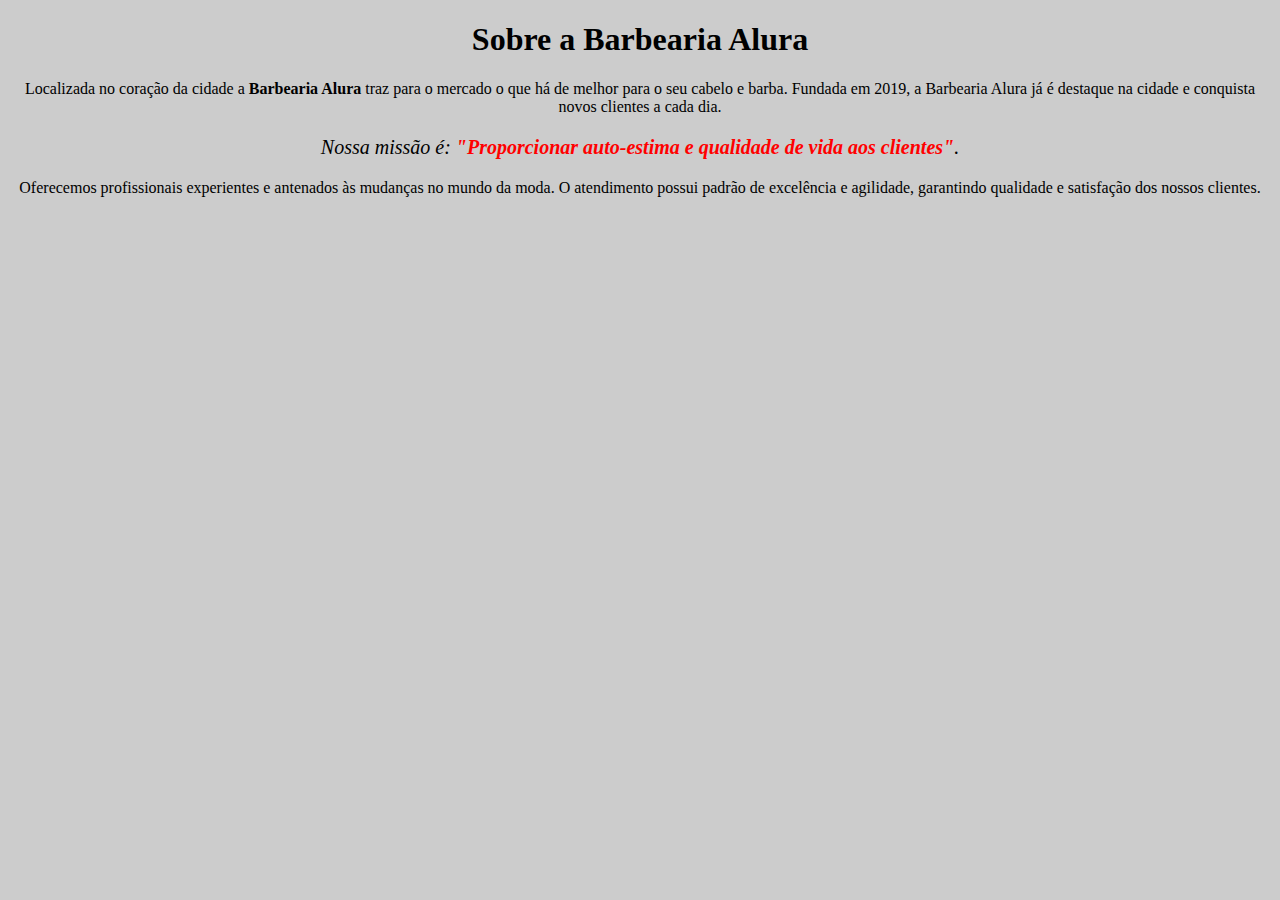
==== index.html @ 48d2217e "Atualizado o Readme, adicionado texto base da página." ====
<!DOCTYPE html>
<html lang="pt-br">
<head>
    <meta charset="UTF-8">
    <meta http-equiv="X-UA-Compatible" content="IE=edge">
    <meta name="viewport" content="width=device-width, initial-scale=1.0">

    <link rel="stylesheet" href="./assets/style.css">

    <title>Barbearia Alura</title>
</head>
<body>
    <h1>Sobre a Barbearia Alura</h1>

    <p>Localizada no coração da cidade a <strong>Barbearia Alura</strong> traz para o mercado o que há de melhor para o seu cabelo e barba. 
        Fundada em 2019, a Barbearia Alura já é destaque na cidade e conquista novos clientes a cada dia.</p>

    <p class="paragrafo-nossa-missao"><em>Nossa missão é: <strong>"Proporcionar auto-estima e qualidade de vida aos clientes"</strong>.</em></p>

    <p>Oferecemos profissionais experientes e antenados às mudanças no mundo da moda. O atendimento possui padrão de excelência e 
        agilidade, garantindo qualidade e satisfação dos nossos clientes.</p>
</body>
</html>
---- assets/style.css ----
* {
    text-align: center;
}

body {
    background-color: #CCCCCC;
}

.paragrafo-nossa-missao {
    font-size: 20px;
}

.paragrafo-nossa-missao em strong {
    color: red;
}
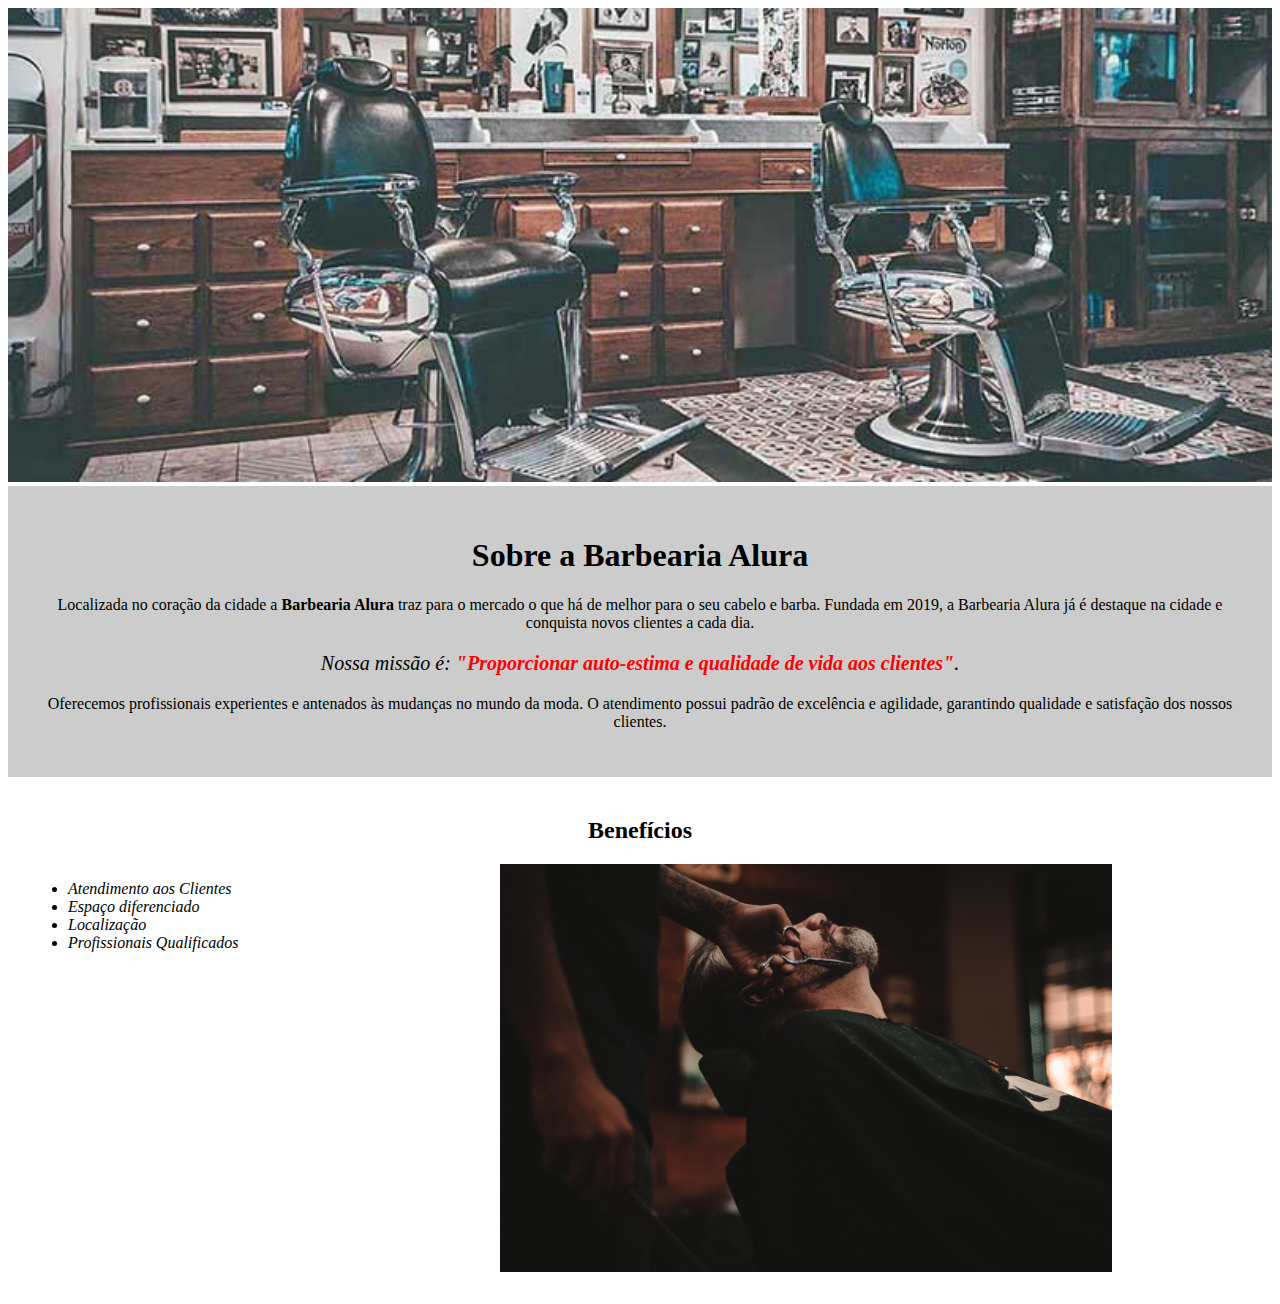
==== commit 16e23e3b: "Adicionando o icone da página, adicionado banner e sessão de benefícios da página." ====
--- a/index.html
+++ b/index.html
@@ -5,19 +5,39 @@
     <meta http-equiv="X-UA-Compatible" content="IE=edge">
     <meta name="viewport" content="width=device-width, initial-scale=1.0">
 
+    <link rel="icon" href="./assets/icon.png" type="image/png">
     <link rel="stylesheet" href="./assets/style.css">
 
     <title>Barbearia Alura</title>
 </head>
 <body>
-    <h1>Sobre a Barbearia Alura</h1>
+    <img id="banner" src="./assets/banner.jpg" alt="Foto mostrando duas cadeiras de barbearia com diversas fotos na parede ao fundo" 
+    title="Foto de uma barbearia">
 
-    <p>Localizada no coração da cidade a <strong>Barbearia Alura</strong> traz para o mercado o que há de melhor para o seu cabelo e barba. 
+    <div class="principal">
+        <h1>Sobre a Barbearia Alura</h1>
+
+        <p>Localizada no coração da cidade a <strong>Barbearia Alura</strong> traz para o mercado o que há de melhor para o seu cabelo e barba. 
         Fundada em 2019, a Barbearia Alura já é destaque na cidade e conquista novos clientes a cada dia.</p>
 
-    <p class="paragrafo-nossa-missao"><em>Nossa missão é: <strong>"Proporcionar auto-estima e qualidade de vida aos clientes"</strong>.</em></p>
+        <p id="paragrafo-nossa-missao"><em>Nossa missão é: <strong>"Proporcionar auto-estima e qualidade de vida aos clientes"</strong>.</em></p>
 
-    <p>Oferecemos profissionais experientes e antenados às mudanças no mundo da moda. O atendimento possui padrão de excelência e 
+        <p>Oferecemos profissionais experientes e antenados às mudanças no mundo da moda. O atendimento possui padrão de excelência e 
         agilidade, garantindo qualidade e satisfação dos nossos clientes.</p>
+    </div>
+
+    <div class="beneficios">
+        <h2>Benefícios</h2>
+
+        <ul>
+            <li class="itens">Atendimento aos Clientes</li>
+            <li class="itens">Espaço diferenciado</li>
+            <li class="itens">Localização</li>
+            <li class="itens">Profissionais Qualificados</li>
+        </ul>
+
+        <img class="imagembeneficios" src="./assets/beneficios.jpg" alt="Foto de um homem tendo sua barba aparada com uma tesoura" 
+        title="Homem fazendo a barba">
+    </div>
 </body>
 </html>--- a/assets/style.css
+++ b/assets/style.css
@@ -1,15 +1,52 @@
-* {
+#banner {
+    width: 100%;
+}
+
+/* Configuração da sessão principal */
+
+.principal {
+    background-color: #CCCCCC;
+    padding: 30px;
+}
+
+h1 {
     text-align: center;
 }
 
-body {
-    background-color: #CCCCCC;
+p {
+    text-align: center;
 }
 
-.paragrafo-nossa-missao {
+#paragrafo-nossa-missao {
     font-size: 20px;
 }
 
-.paragrafo-nossa-missao em strong {
+#paragrafo-nossa-missao em strong {
     color: red;
+}
+
+/* Configuração da sessão de benefícios */
+
+.beneficios {
+    background-color: #ffffff;
+    padding: 20px;
+}
+
+h2 {
+    text-align: center;
+}
+
+ul {
+    display: inline-block;
+    vertical-align: top;
+    width: 20%;
+    margin-right: 15%;
+}
+
+.itens {
+    font-style: italic;
+}
+
+.imagembeneficios {
+    width: 50%;
 }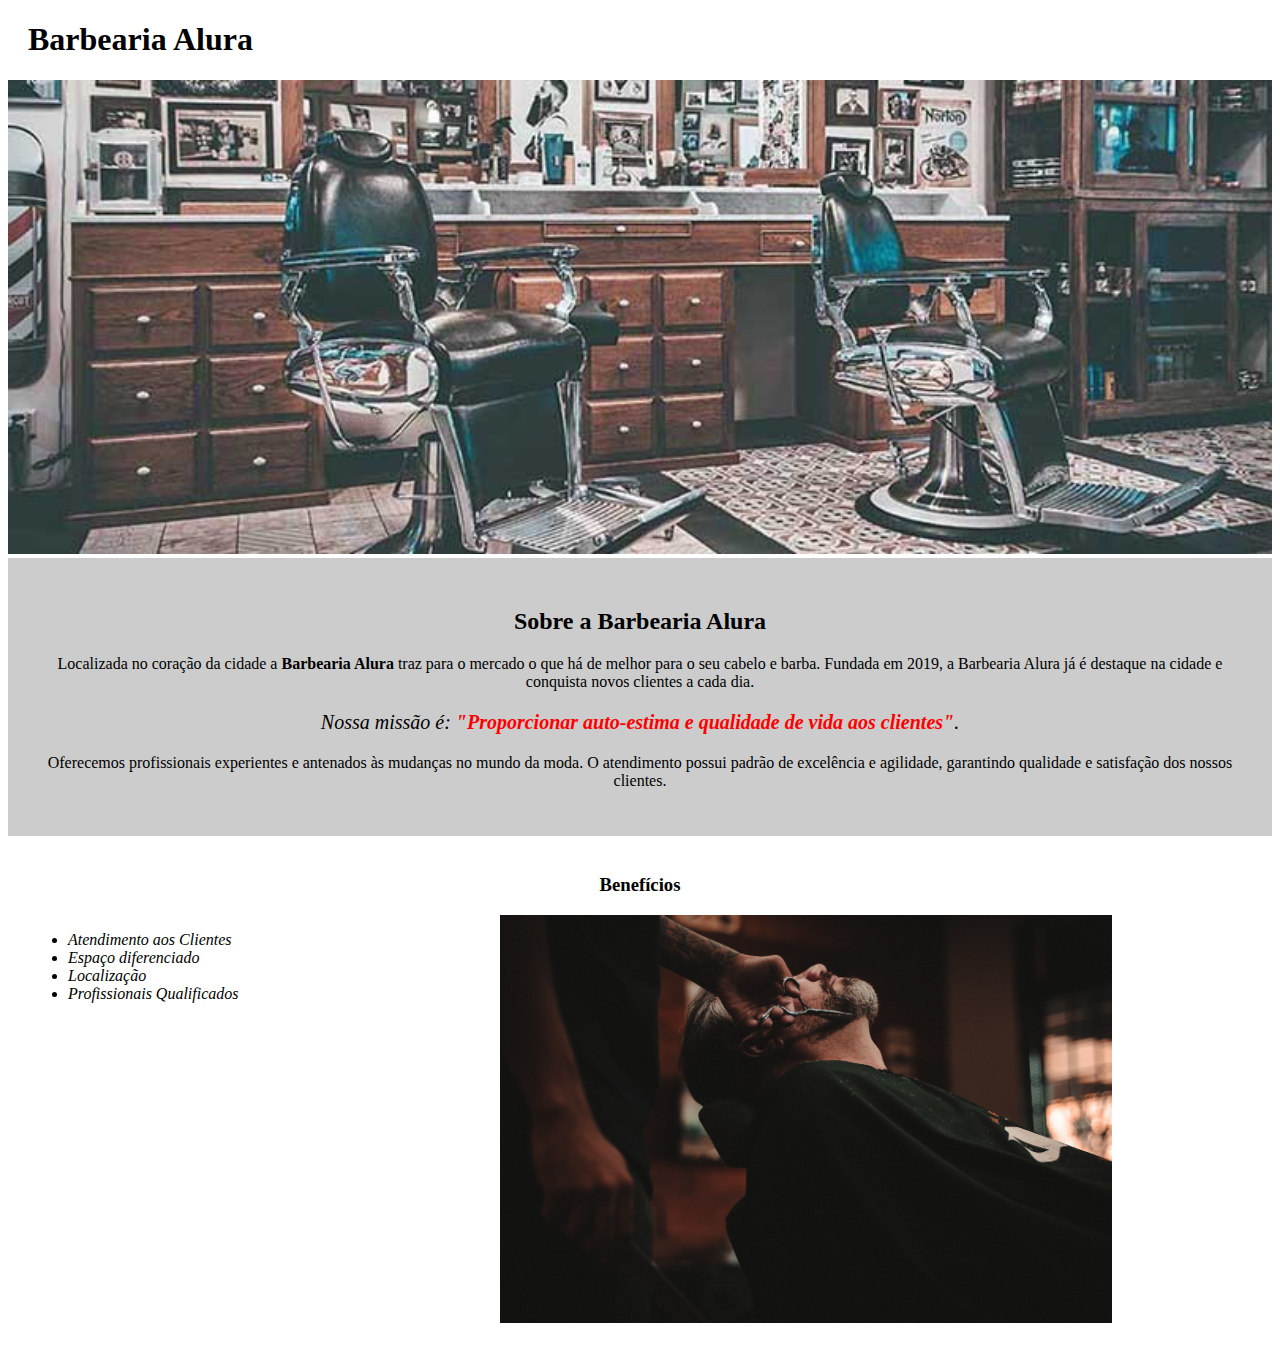
==== commit c4b21277: "Adicionado o cabeçalho da página." ====
--- a/index.html
+++ b/index.html
@@ -11,11 +11,15 @@
     <title>Barbearia Alura</title>
 </head>
 <body>
+    <header>
+        <h1 class="titulo-principal">Barbearia Alura</h1>
+    </header>
+
     <img id="banner" src="./assets/banner.jpg" alt="Foto mostrando duas cadeiras de barbearia com diversas fotos na parede ao fundo" 
     title="Foto de uma barbearia">
 
     <div class="principal">
-        <h1>Sobre a Barbearia Alura</h1>
+        <h2 class="titulo-centralizado">Sobre a Barbearia Alura</h2>
 
         <p>Localizada no coração da cidade a <strong>Barbearia Alura</strong> traz para o mercado o que há de melhor para o seu cabelo e barba. 
         Fundada em 2019, a Barbearia Alura já é destaque na cidade e conquista novos clientes a cada dia.</p>
@@ -27,7 +31,7 @@
     </div>
 
     <div class="beneficios">
-        <h2>Benefícios</h2>
+        <h3 class="titulo-centralizado">Benefícios</h3>
 
         <ul>
             <li class="itens">Atendimento aos Clientes</li>
--- a/assets/style.css
+++ b/assets/style.css
@@ -1,3 +1,17 @@
+/* Configurações gerais */
+
+.titulo-centralizado {
+    text-align: center;
+}
+
+/* Configuração header */
+
+.titulo-principal {
+    padding-left: 20px;
+}
+
+/* Configuração do banner */
+
 #banner {
     width: 100%;
 }
@@ -7,10 +21,6 @@
 .principal {
     background-color: #CCCCCC;
     padding: 30px;
-}
-
-h1 {
-    text-align: center;
 }
 
 p {
@@ -32,10 +42,6 @@
     padding: 20px;
 }
 
-h2 {
-    text-align: center;
-}
-
 ul {
     display: inline-block;
     vertical-align: top;
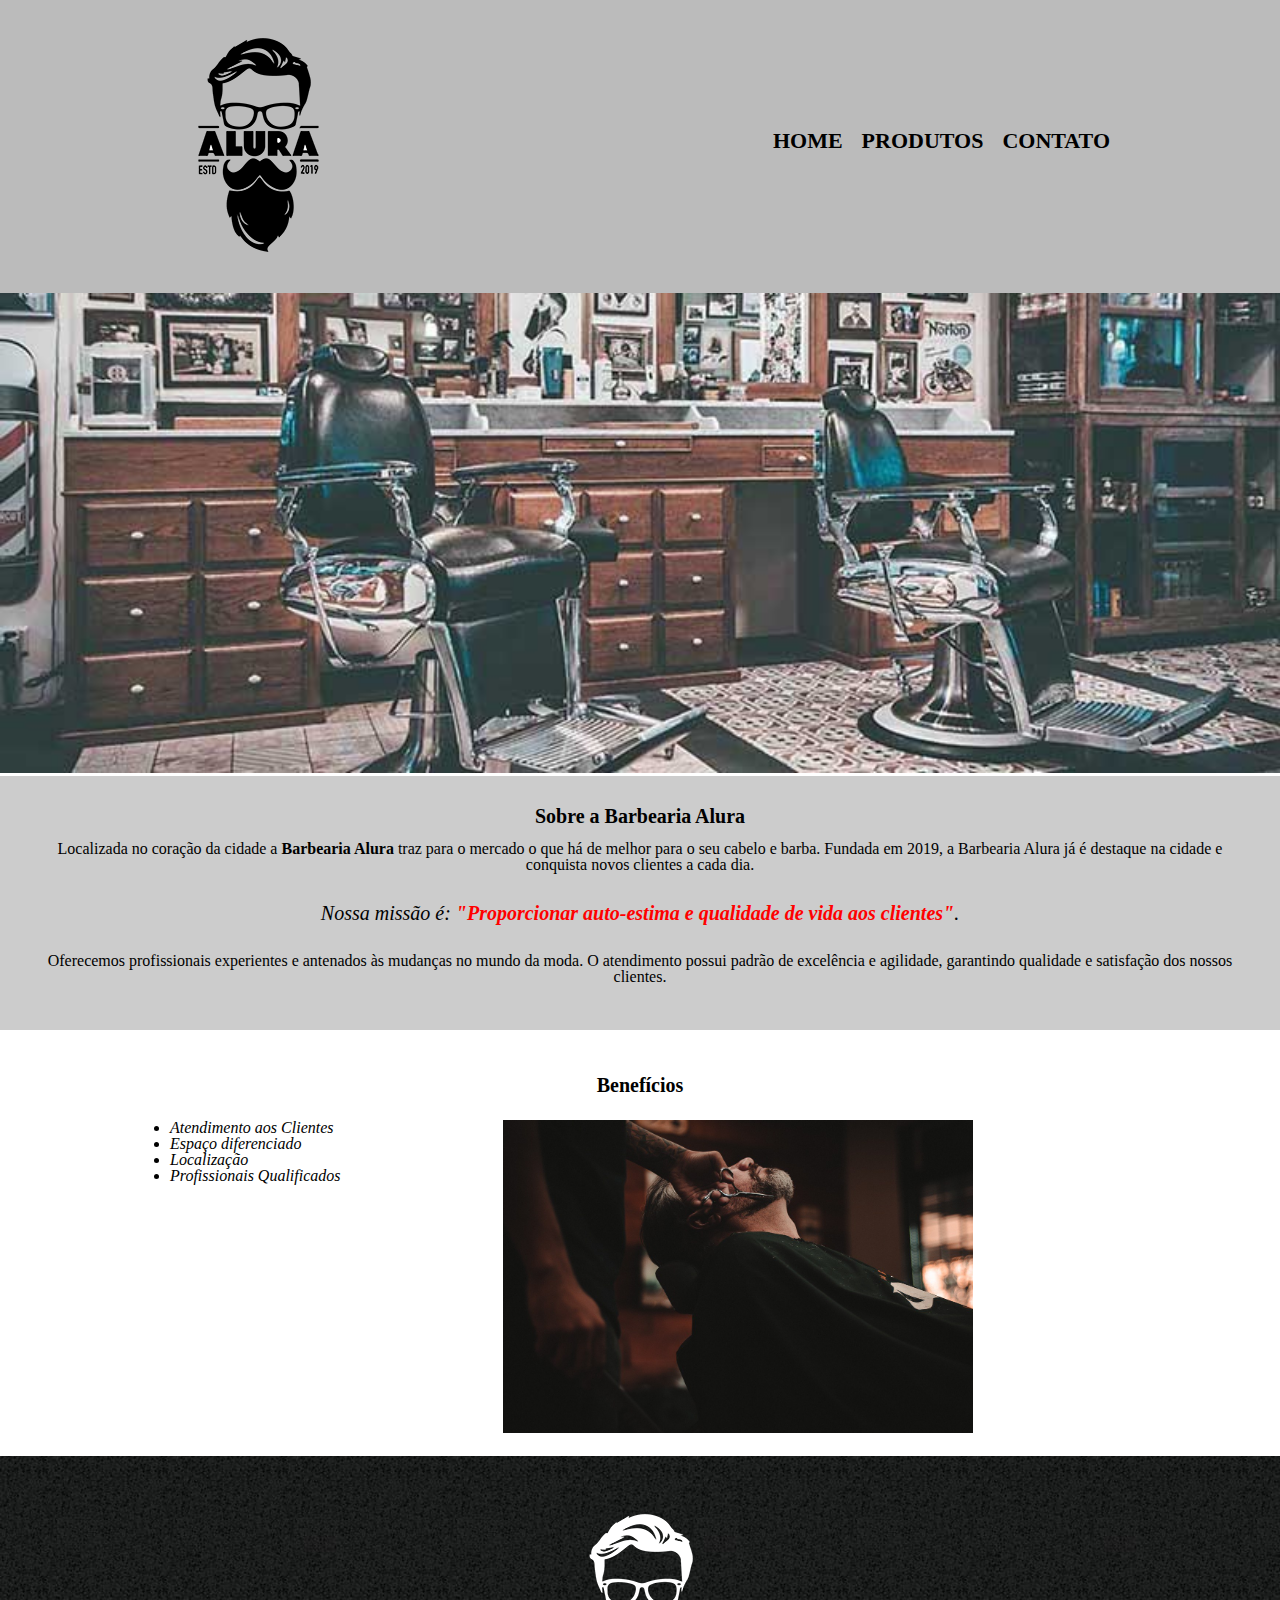
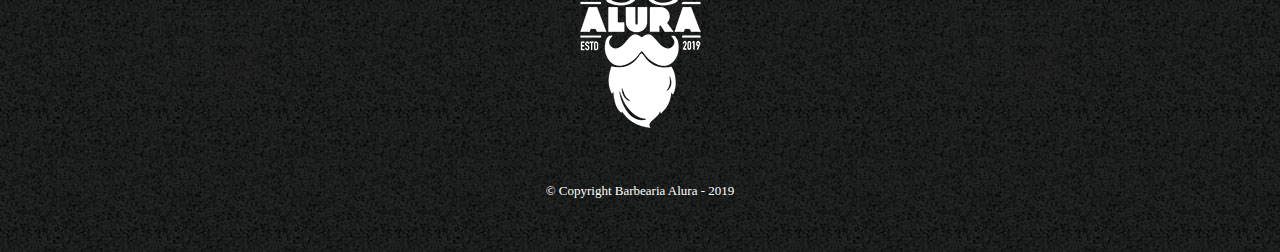
==== commit 7c25e08a: "Adicionado o cabeçalho e o rodapé na página inicial" ====
--- a/index.html
+++ b/index.html
@@ -5,43 +5,66 @@
     <meta http-equiv="X-UA-Compatible" content="IE=edge">
     <meta name="viewport" content="width=device-width, initial-scale=1.0">
 
-    <link rel="icon" href="./assets/icon.png" type="image/png">
-    <link rel="stylesheet" href="./assets/style.css">
+    <link rel="icon" href="./assets/img/icon.png" type="image/png">
+    <link rel="stylesheet" href="./assets/css/reset.css">
+    <link rel="stylesheet" href="./assets/css/style.css">
 
     <title>Barbearia Alura</title>
 </head>
 <body>
     <header>
-        <h1 class="titulo-principal">Barbearia Alura</h1>
+        <div class="caixa">
+            <h1><img src="./assets/img/logo.png" alt="Desenho de um homem com barba e bigode, usando óculos, cabelo com 
+            topete e o nome 'Alura' escrito no lugar do nariz" title="Logo da Barbearia Alura"></h1>
+
+            <nav>
+                <ul>
+                    <li><a href="./index.html">Home</a></li>
+                    <li><a href="./pages/produtos.html">Produtos</a></li>
+                    <li><a href="./pages/contato.html">Contato</a></li>
+                </ul>
+            </nav>
+        </div>
     </header>
 
-    <img id="banner" src="./assets/banner.jpg" alt="Foto mostrando duas cadeiras de barbearia com diversas fotos na parede ao fundo" 
-    title="Foto de uma barbearia">
+    <main>
+        <img id="banner" src="./assets/img/index/banner.jpg" alt="Foto mostrando duas cadeiras de barbearia com diversas fotos na parede ao fundo" 
+        title="Foto de uma barbearia">
 
-    <div class="principal">
-        <h2 class="titulo-centralizado">Sobre a Barbearia Alura</h2>
+        <div class="principal">
+            <h2 class="titulo-centralizado">Sobre a Barbearia Alura</h2>
 
-        <p>Localizada no coração da cidade a <strong>Barbearia Alura</strong> traz para o mercado o que há de melhor para o seu cabelo e barba. 
-        Fundada em 2019, a Barbearia Alura já é destaque na cidade e conquista novos clientes a cada dia.</p>
+            <p>Localizada no coração da cidade a <strong>Barbearia Alura</strong> traz para o mercado o que há de melhor para o seu cabelo e barba. 
+            Fundada em 2019, a Barbearia Alura já é destaque na cidade e conquista novos clientes a cada dia.</p>
 
-        <p id="paragrafo-nossa-missao"><em>Nossa missão é: <strong>"Proporcionar auto-estima e qualidade de vida aos clientes"</strong>.</em></p>
+            <p id="paragrafo-nossa-missao"><em>Nossa missão é: <strong>"Proporcionar auto-estima e qualidade de vida aos clientes"</strong>.</em></p>
 
-        <p>Oferecemos profissionais experientes e antenados às mudanças no mundo da moda. O atendimento possui padrão de excelência e 
-        agilidade, garantindo qualidade e satisfação dos nossos clientes.</p>
-    </div>
+            <p>Oferecemos profissionais experientes e antenados às mudanças no mundo da moda. O atendimento possui padrão de excelência e 
+            agilidade, garantindo qualidade e satisfação dos nossos clientes.</p>
+        </div>
 
-    <div class="beneficios">
-        <h3 class="titulo-centralizado">Benefícios</h3>
+        <div class="beneficios">
+            <h3 class="titulo-centralizado">Benefícios</h3>
 
-        <ul>
-            <li class="itens">Atendimento aos Clientes</li>
-            <li class="itens">Espaço diferenciado</li>
-            <li class="itens">Localização</li>
-            <li class="itens">Profissionais Qualificados</li>
-        </ul>
+            <div class="caixa">
+                <ul>
+                    <li class="itens">Atendimento aos Clientes</li>
+                    <li class="itens">Espaço diferenciado</li>
+                    <li class="itens">Localização</li>
+                    <li class="itens">Profissionais Qualificados</li>
+                </ul>
 
-        <img class="imagembeneficios" src="./assets/beneficios.jpg" alt="Foto de um homem tendo sua barba aparada com uma tesoura" 
-        title="Homem fazendo a barba">
-    </div>
+                <img class="imagembeneficios" src="./assets/img/index/beneficios.jpg" alt="Foto de um homem tendo sua barba aparada com uma tesoura" 
+                title="Homem fazendo a barba">
+            </div>
+        </div>
+    </main>
+
+    <footer>
+        <img src="./assets/img/logo-branco.png" alt="Dsenho de um homem com barba e bigode, usando óculos, cabelo com 
+        topete e o nome 'Alura' escrito no lugar do nariz">
+
+        <p class="copyright">&copy; Copyright Barbearia Alura - 2019</p>
+    </footer>
 </body>
 </html>--- a/assets/css/style.css
+++ b/assets/css/style.css
@@ -0,0 +1,119 @@
+/* Configurações gerais */
+
+.titulo-centralizado {
+    text-align: center;
+    font-weight: bold;
+    font-size: 20px;
+}
+
+/* Configuração header */
+
+header {
+    background-color: #BBBBBB;
+    padding: 20px 0;
+}
+
+.caixa {
+    position: relative;
+    width: 940px;
+    margin: 0 auto;
+}
+
+nav {
+    position: absolute;
+    top: 110px;
+    right: 0;
+}
+
+nav li {
+    display: inline;
+    margin: 0 0 0 15px;
+}
+
+nav a {
+    text-transform: uppercase;
+    color: #000000;
+    font-weight: bold;
+    font-size: 22px;
+    text-decoration: none;
+}
+
+nav a:hover {
+    color: #C78C19;
+    text-decoration: underline;
+}
+
+/* Configuração do banner */
+
+#banner {
+    width: 100%;
+}
+
+/* Configuração da sessão principal */
+
+.principal {
+    background-color: #CCCCCC;
+    padding: 30px;
+}
+
+.principal strong {
+    font-weight: bold;
+}
+
+p {
+    text-align: center;
+    padding: 15px 0;
+}
+
+#paragrafo-nossa-missao {
+    font-size: 20px;
+}
+
+#paragrafo-nossa-missao em {
+    font-style: italic;
+}
+
+#paragrafo-nossa-missao em strong {
+    color: red;
+}
+
+/* Configuração da sessão de benefícios */
+
+.beneficios {
+    background-color: #ffffff;
+    padding: 20px;
+}
+
+.beneficios h3 {
+    padding: 25px 0;
+}
+
+.beneficios ul {
+    list-style: disc;
+    display: inline-block;
+    vertical-align: top;
+    width: 20%;
+    margin-right: 15%;
+}
+
+.itens {
+    font-style: italic;
+}
+
+.imagembeneficios {
+    width: 50%;
+}
+
+/* Configuração do footer */
+
+footer {
+    text-align: center;
+    background: url("../img/bg.jpg");
+    padding: 40px 0;
+}
+
+.copyright {
+    color: #ffffff;
+    font-size: 13px;
+    margin: 20px 0 0;
+}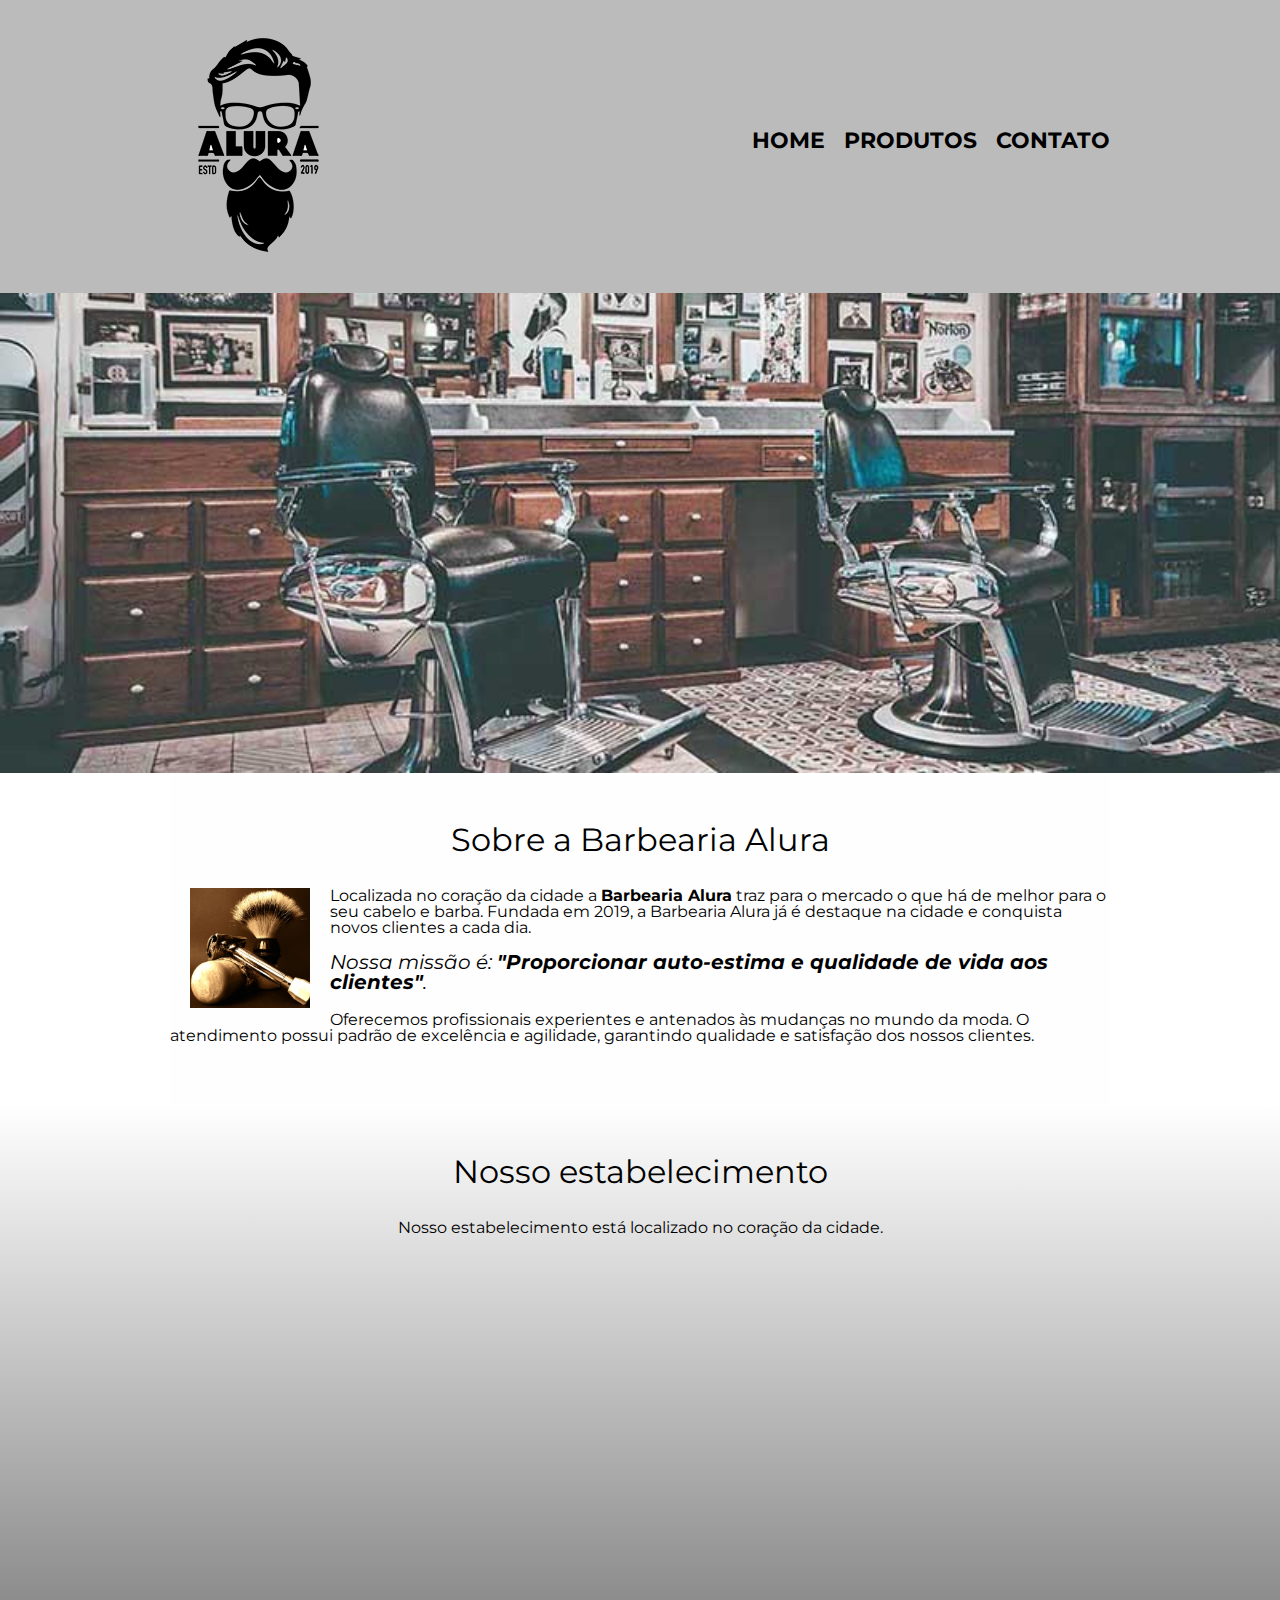
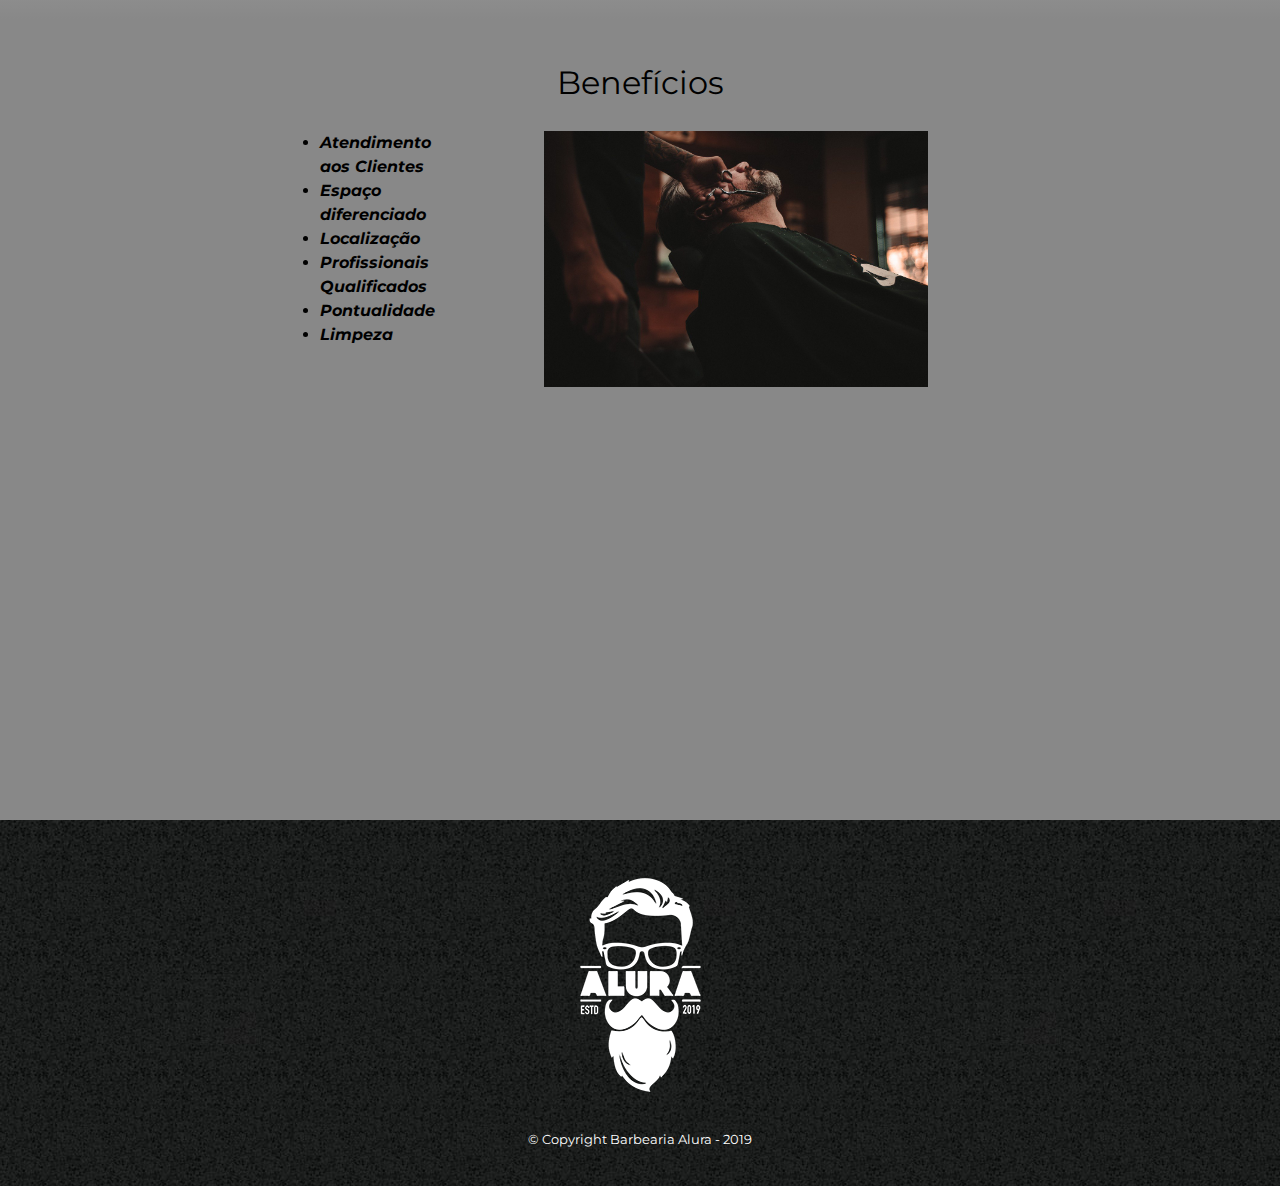
==== commit bcc9bfc1: "Adicionado sessão de mapa e mais itens na sessão de beneficios da página inicial e alterado o estilo" ====
--- a/index.html
+++ b/index.html
@@ -8,6 +8,7 @@
     <link rel="icon" href="./assets/img/icon.png" type="image/png">
     <link rel="stylesheet" href="./assets/css/reset.css">
     <link rel="stylesheet" href="./assets/css/style.css">
+    <link href="https://fonts.googleapis.com/css?family=Montserrat&display=swap" rel="stylesheet">
 
     <title>Barbearia Alura</title>
 </head>
@@ -27,12 +28,16 @@
         </div>
     </header>
 
+    <img class="banner" src="./assets/img/index/banner.jpg" alt="Foto mostrando duas cadeiras de barbearia com diversas fotos na 
+    parede ao fundo" title="Foto de uma barbearia">
+
     <main>
-        <img id="banner" src="./assets/img/index/banner.jpg" alt="Foto mostrando duas cadeiras de barbearia com diversas fotos na parede ao fundo" 
-        title="Foto de uma barbearia">
 
-        <div class="principal">
-            <h2 class="titulo-centralizado">Sobre a Barbearia Alura</h2>
+        <section class="principal">
+            <h2 class="titulo-principal">Sobre a Barbearia Alura</h2>
+
+            <img src="./assets/img/index/utensilios.jpg" alt="Foto de utensilios que o barbeiro usa para fazer barba" 
+            title="Foto de utensilios de barbeiro" class="utensilios">
 
             <p>Localizada no coração da cidade a <strong>Barbearia Alura</strong> traz para o mercado o que há de melhor para o seu cabelo e barba. 
             Fundada em 2019, a Barbearia Alura já é destaque na cidade e conquista novos clientes a cada dia.</p>
@@ -41,23 +46,41 @@
 
             <p>Oferecemos profissionais experientes e antenados às mudanças no mundo da moda. O atendimento possui padrão de excelência e 
             agilidade, garantindo qualidade e satisfação dos nossos clientes.</p>
-        </div>
+        </section>
 
-        <div class="beneficios">
-            <h3 class="titulo-centralizado">Benefícios</h3>
+        <section class="mapa">
+            <h3 class="titulo-principal">Nosso estabelecimento</h3>
 
-            <div class="caixa">
-                <ul>
+            <p>Nosso estabelecimento está localizado no coração da cidade.</p>
+
+            <div class="mapa-conteudo">
+                <iframe src="https://www.google.com/maps/embed?pb=!1m18!1m12!1m3!1d3656.4483278365396!2d-46.63466568562861!3d-23
+                .588249068469487!2m3!1f0!2f0!3f0!3m2!1i1024!2i768!4f13.1!3m3!1m2!1s0x94ce5a2b2ed7f3a1%3A0xab35da2f5ca62674!2sCae
+                lum!5e0!3m2!1spt-BR!2sbr!4v1568814489656!5m2!1spt-BR!2sbr" width="100%" height="300" frameborder="0" style="border:0;"
+                allowfullscreen=""></iframe>
+            </div>
+        </section>
+
+        <section class="beneficios">
+            <h3 class="titulo-principal">Benefícios</h3>
+
+            <div class="conteudo-beneficios">
+                <ul class="lista-beneficios">
                     <li class="itens">Atendimento aos Clientes</li>
                     <li class="itens">Espaço diferenciado</li>
                     <li class="itens">Localização</li>
                     <li class="itens">Profissionais Qualificados</li>
-                </ul>
+                    <li class="itens">Pontualidade</li>
+                    <li class="itens">Limpeza</li>
+                </ul><img class="imagembeneficios" src="./assets/img/index/beneficios.jpg" alt="Foto de um homem tendo sua barba 
+                aparada com uma tesoura" title="Homem fazendo a barba">
 
-                <img class="imagembeneficios" src="./assets/img/index/beneficios.jpg" alt="Foto de um homem tendo sua barba aparada com uma tesoura" 
-                title="Homem fazendo a barba">
+                <div class="video">
+                    <iframe width="560" height="315" src="https://www.youtube.com/embed/wcVVXUV0YUY" frameborder="0" 
+                    allow="accelerometer; autoplay; encrypted-media; gyroscope; picture-in-picture" allowfullscreen></iframe>
+                </div>
             </div>
-        </div>
+        </section>
     </main>
 
     <footer>
--- a/assets/css/style.css
+++ b/assets/css/style.css
@@ -1,9 +1,13 @@
 /* Configurações gerais */
+body {
+    font-family: 'Montserrat', sans-serif;
+}
 
-.titulo-centralizado {
+.titulo-principal {
     text-align: center;
-    font-weight: bold;
-    font-size: 20px;
+    font-size: 2em;
+    margin: 0 0 1em;
+    clear: left;
 }
 
 /* Configuração header */
@@ -45,47 +49,69 @@
 
 /* Configuração do banner */
 
-#banner {
+.banner {
     width: 100%;
 }
 
 /* Configuração da sessão principal */
 
 .principal {
-    background-color: #CCCCCC;
-    padding: 30px;
+    width: 940px;
+    padding: 3em 0;
+    margin: 0 auto;
+    background: #FEFEFE;
+}
+
+.utensilios {
+    width: 120px;
+    float: left;
+    margin: 0 20px;
+    padding: 0 0 20px;
+}
+
+.principal p {
+    margin: 0 0 1em;
 }
 
 .principal strong {
     font-weight: bold;
 }
 
-p {
-    text-align: center;
-    padding: 15px 0;
+.principal em {
+    font-style: italic;
 }
 
 #paragrafo-nossa-missao {
     font-size: 20px;
 }
 
-#paragrafo-nossa-missao em {
-    font-style: italic;
+/* Configuração da sessão do mapa */
+
+.mapa {
+    padding: 3em 0;
+    background: linear-gradient(#FEFEFE, #888888);
 }
 
-#paragrafo-nossa-missao em strong {
-    color: red;
+.mapa p {
+    margin: 0 0 2em;
+    text-align: center;
+}
+
+.mapa-conteudo {
+    width: 940px;
+    margin: 0 auto;
 }
 
 /* Configuração da sessão de benefícios */
 
 .beneficios {
-    background-color: #ffffff;
-    padding: 20px;
+    padding: 3em 0;
+    background: #888888;
 }
 
-.beneficios h3 {
-    padding: 25px 0;
+.conteudo-beneficios {
+    width: 640px;
+    margin: 0 auto;
 }
 
 .beneficios ul {
@@ -98,10 +124,17 @@
 
 .itens {
     font-style: italic;
+    font-weight: bold;
+    line-height: 1.5;
 }
 
 .imagembeneficios {
-    width: 50%;
+    width: 60%;
+}
+
+.video {
+    width: 560px;
+    margin: 2em auto;
 }
 
 /* Configuração do footer */
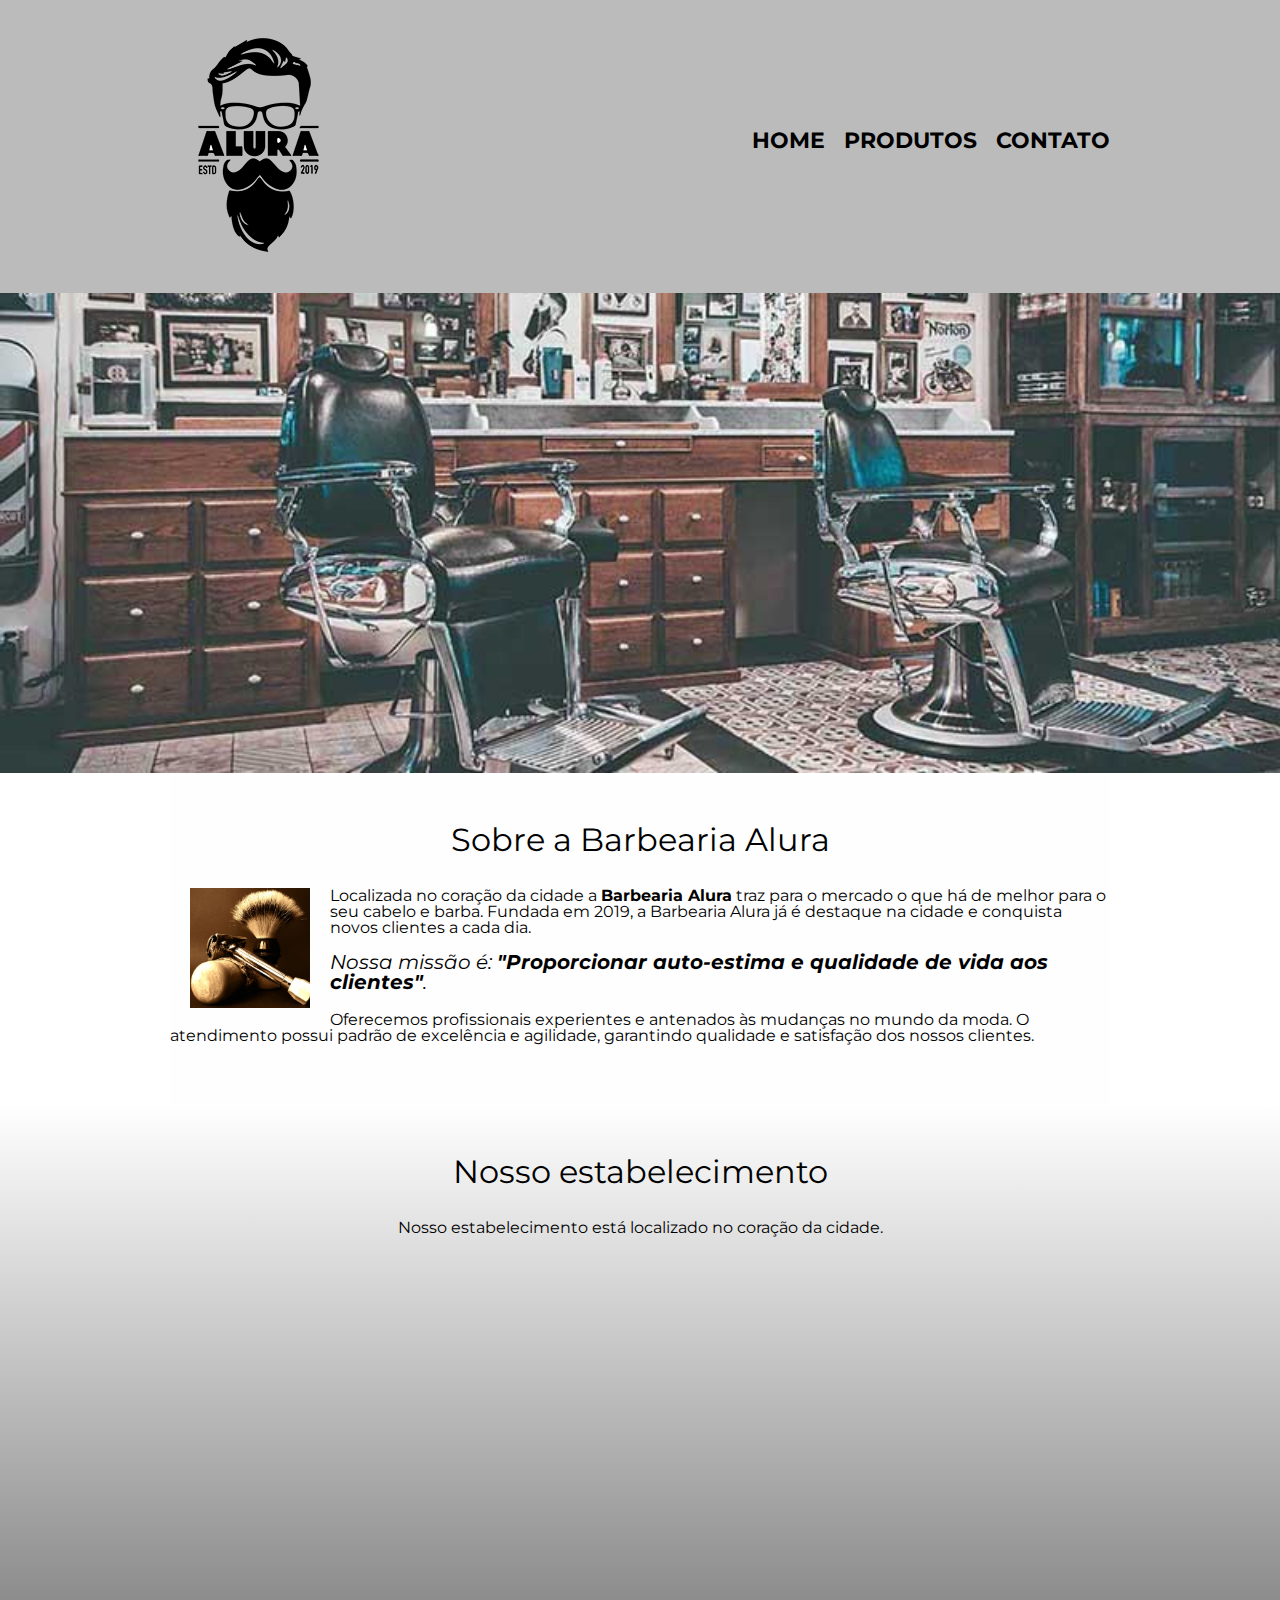
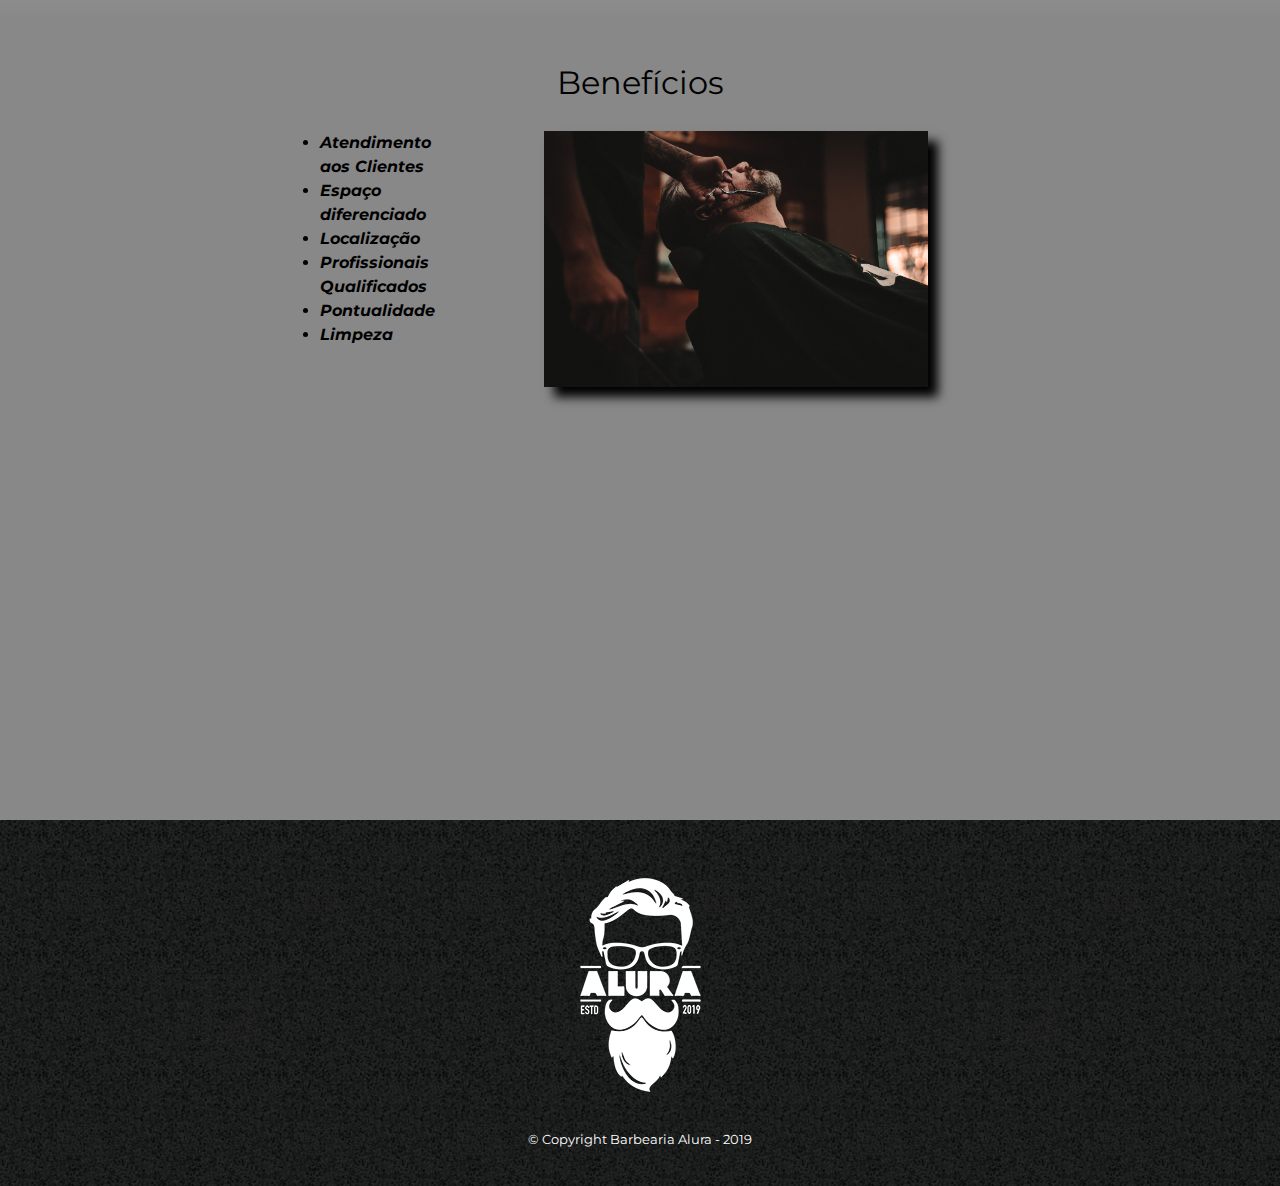
==== commit 44665186: "Adicionado responsividade para acessar o site pelo celular." ====
--- a/index.html
+++ b/index.html
@@ -76,7 +76,7 @@
                 aparada com uma tesoura" title="Homem fazendo a barba">
 
                 <div class="video">
-                    <iframe width="560" height="315" src="https://www.youtube.com/embed/wcVVXUV0YUY" frameborder="0" 
+                    <iframe width="100%" height="315" src="https://www.youtube.com/embed/wcVVXUV0YUY" frameborder="0" 
                     allow="accelerometer; autoplay; encrypted-media; gyroscope; picture-in-picture" allowfullscreen></iframe>
                 </div>
             </div>
--- a/assets/css/style.css
+++ b/assets/css/style.css
@@ -130,6 +130,12 @@
 
 .imagembeneficios {
     width: 60%;
+    opacity: 1;
+    transition: 400ms;
+    box-shadow: 10px 10px 10px 0 #000000;
+}
+.imagembeneficios:hover {
+    opacity: 0.3;
 }
 
 .video {
@@ -149,4 +155,30 @@
     color: #ffffff;
     font-size: 13px;
     margin: 20px 0 0;
+}
+
+@media screen and (max-width: 480px) {
+    .caixa, .principal, .conteudo-beneficios, .mapa-conteudo, .video {
+        width: auto;
+    }
+
+    h1 {
+        text-align: center;
+    }
+
+    nav {
+        position: static;
+    }
+
+    .lista-beneficios, .imagembeneficios {
+        width: 100%;        
+    }
+
+    .lista-beneficios {
+        margin-bottom: 1em;
+    }
+
+    .lista-beneficios li {
+        margin-left: 190%;
+    }
 }